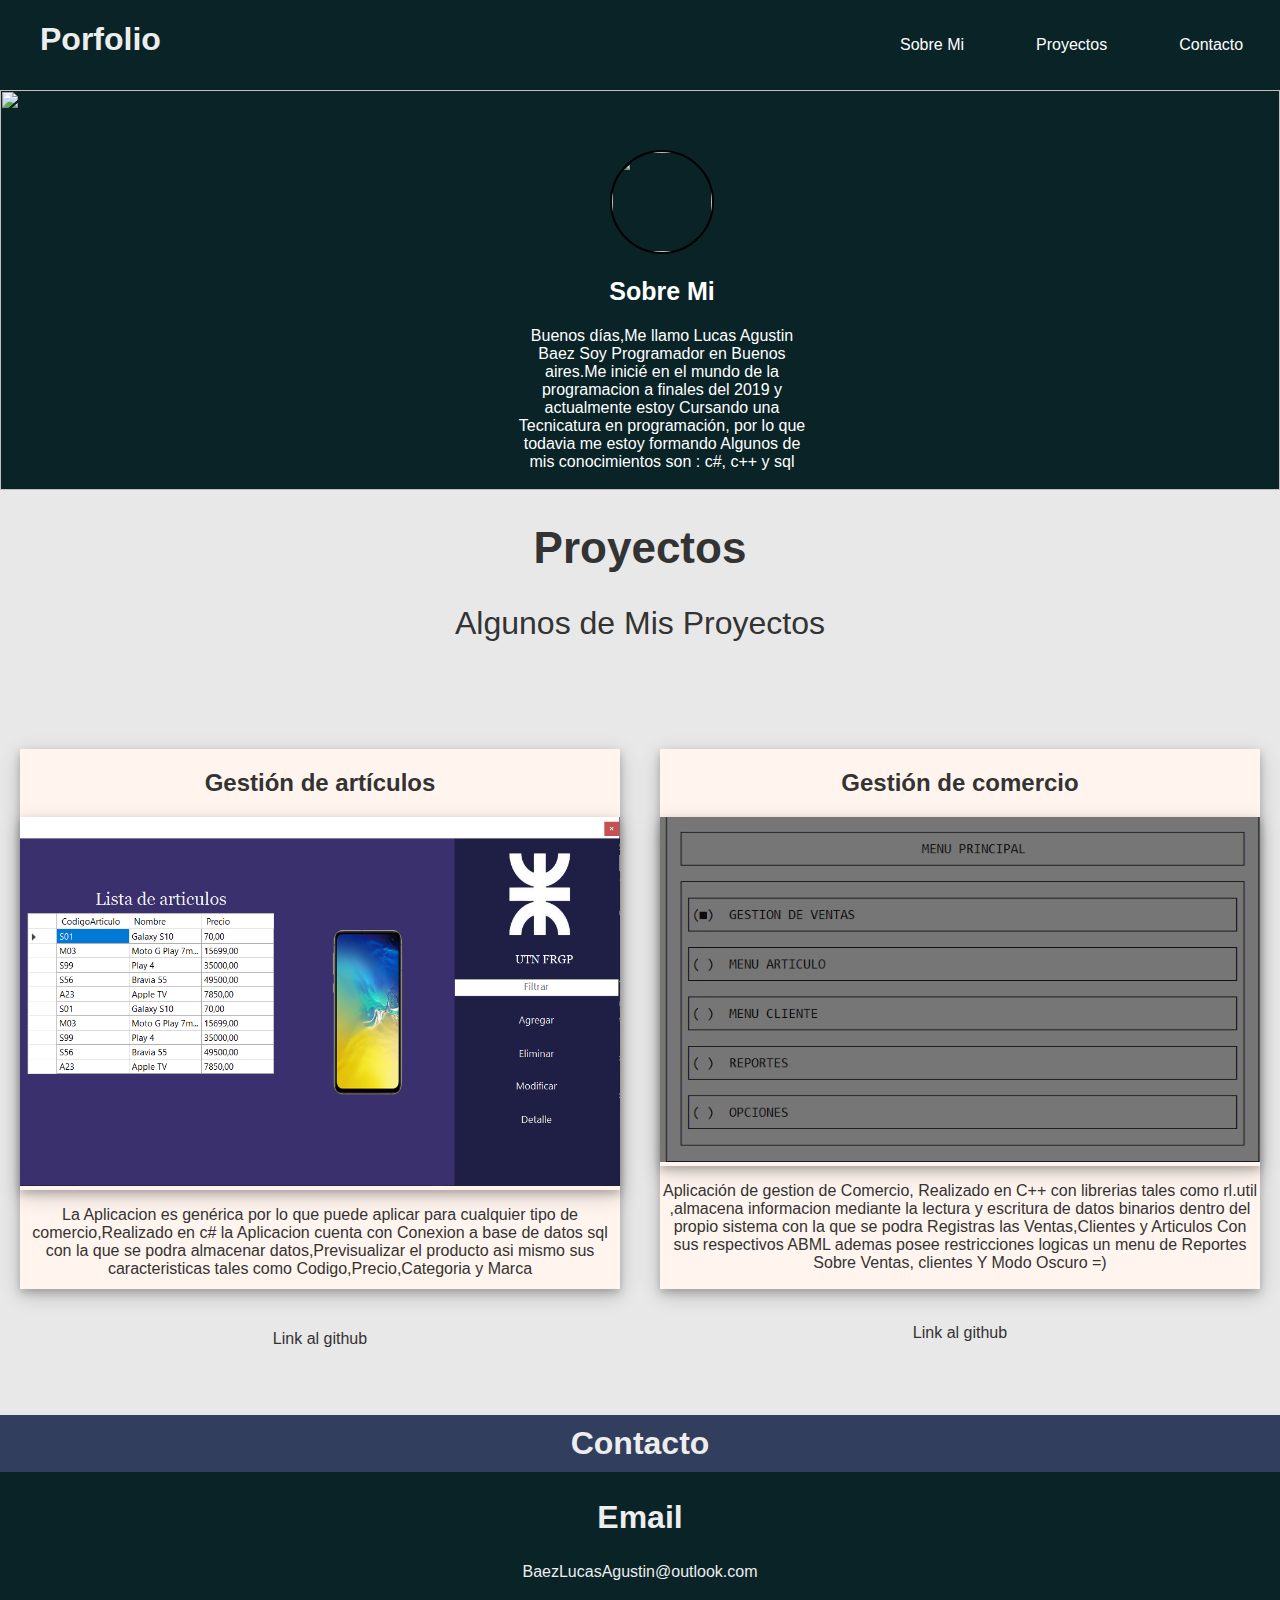
==== index.html @ e30df7c5 "modificacion" ====
<!DOCTYPE html>

<html>
    <head>
        <meta charset="UTF-8">
        <meta http-equiv="X-UA-Compatible" content="IE=edge">
        <meta name="viewport" content="width=device-width, initial-scale=1.0">
        <link rel=stylesheet href="../css/estilos.css">
        <title>LucasBaez Porfolio</title>
    </head>

    <body>
        <header>

            <nav>
                <h1 class="Porfolio">Porfolio</h1>
                    <ul class="Navegacion">
                        <li><a href="#SobreMi" >Sobre Mi</a></li>
                        <li><a href="#Proyectos">Proyectos</a></li>
                        <li><a href="#Contacto">Contacto</a></li>
                    </ul>
            </nav>
        </header>

        <section id="SobreMi">
            <div class="Banner" >
                <img src="../Img/web-developer-banner.png" class="Banner-Png"/> 
            </div>
            <div class="info-banner">
                <img src="../Img/f.jpg"  class="Png-SobreMi" />
                <h2>Sobre Mi</h2>
                <p>Buenos días,Me llamo Lucas Agustin Baez Soy Programador en Buenos aires.Me inicié en el mundo de la programacion
                    a finales del 2019 y actualmente estoy Cursando una Tecnicatura en 
                    programación, por lo que todavia me estoy formando
                    Algunos de mis conocimientos son : c#, c++ y sql
                    </p>
            </div>

        </section>

        <section id="Proyectos" class="Proyectos">
            <div class="Proyectos-Titulo">
                <h1>Proyectos</h1>
                <p>
                    Algunos de Mis Proyectos 
                </p>
            </div>

            <div class="Contenedor-Proyecto">

                <div class="Proyecto">
                    <div class="Titulo">
                        <h2>Gestión de artículos</h2>
                    </div>

                    <div class="Contenedor-img">
                        <img src="../img/proyecto2.PNG" alt="">
                    </div>
                    <div class="info">
                        <p> La Aplicacion es genérica por lo que puede aplicar para cualquier tipo de comercio,Realizado en c# la Aplicacion 
                            cuenta con Conexion a base de datos sql con la que se podra almacenar datos,Previsualizar el producto asi mismo
                            sus caracteristicas tales como Codigo,Precio,Categoria y Marca
                        </p>
                    </div>

                    <div class="info">
                        <div class="link">
                            <a href="https://github.com/LucasBaez-arg/tp-winform-baez-toledo"  target="_blank" >Link al github</a>
                        </div>       
                    </div>
                    
                </div>

                <div class="Proyecto">
                    <div class="Titulo">
                        <h2>Gestión de comercio</h2>
                    </div>

                    <div class="Contenedor-img">
                        <img src="../img/Proyecto1.PNG" alt="">
                    </div>
                    <div class="info">
                        <p> Aplicación de gestion de Comercio, Realizado en C++ con librerias tales como rl.util 
                            ,almacena informacion mediante la lectura y escritura de datos binarios dentro del propio sistema
                            con la que se podra Registras las Ventas,Clientes y Articulos Con sus respectivos ABML ademas posee restricciones logicas
                            un menu de Reportes Sobre Ventas, clientes  Y Modo Oscuro =)      
                        </p>
                    </div>

                    <div class="info">
                        <div class="link">
                            <a href="https://github.com/LucasBaez-arg/Final-LabII"  target="_blank" >Link al github</a>
                        </div>       
                    </div>
                    
                </div>
                
            </div>
           
        </section>


        <section id="Contacto" class="Contenedor-Contacto">
             
            <h1>Contacto</h1>

            <div class="Mail">
                <h2>Email</h2>
                <p>BaezLucasAgustin@outlook.com</p>
            </div>
            
           

        </section>




        


    </body>
</html>
---- css/estilos.css ----
body{
    font-family:arial,helvetica;
    background:#e8e8e8;
    width: 100%;
    height: 100%;
    padding: 0;
    margin: 0;
}
/*Barra Navegacion*/
nav{
    background : #092327;
    overflow: auto;
}

.Porfolio{
    color:rgb(237, 237, 238);
    font-size:2em;
    float:left;
    padding-left: 40px;
}

.Navegacion{
    padding: 0;
    list-style: none;
    float: right;
    background : #092327;
    width: 90%;
    max-width:416px;
    margin: auto ;
}


.Navegacion  li{
    float: left;
}
.Navegacion li a{
    color: #fff;
    text-decoration: none;
    display: block;
    padding: 36px;
    text-align: center;
}

.Navegacion li a:hover{
    background :#12363b;
}

/*Banner*/

#SobreMi{
    width: 100%;
    height:400px;
    background : #092327;
    display:inline-block;
}

.Banner{
    width: 100%;
    height:400px;
    background : #092327;
    display:inline-block;
    position: relative;
}

.Banner-Png{
    width: 100%;
    height:100%;
    object-fit: cover;
}

.info-banner{
    position: absolute;
    left: 40%;
    top: 150px;
    height: 300px;
    width: 300px;
    text-align: center;
    margin: auto;
    color: white;
}

.info-banner h2{
    font-size: 25px;
}


.Png-SobreMi{
    width: 100px;
    height: 100px;
    border-radius: 50%;
    margin: auto;
    border:2px solid rgb(0, 0, 0);
    
}



.Banner h2{

    text-align: center;
    float: center;
    color:rgb(237, 237, 238);
    font-size:3em;  
}

.Banner p{
    text-align: center;
    color:rgb(237, 237, 238);
    font-size: 1em; 
}

/*Proyecto*/

.Proyectos{
    width: 100%;
    height: 900px;
    display: flex;
    flex-wrap: wrap;
    
}

.Proyectos-Titulo{
    color:#333333;
    font-size:2em;
    width: 100%;
    height: 150px;
    text-align: center;
}

.Proyectos-Titulo h1{
    
    font-size: 44px;
}

.Contenedor-Proyecto{
    width: 100%;
    height: 700px;
    display: flex;
    flex-direction: row;
    flex-wrap: nowrap;
    
}

.Proyecto{
    width: 600px;
    height: 540px;
    background-color: seashell;
    display: flex;
    flex-direction: column;
    flex-wrap: nowrap;
    margin: auto;
    box-shadow: 0 4px 8px 0 rgba(0, 0, 0, 0.2), 0 6px 20px 0 rgba(0, 0, 0, 0.19);
}

.Titulo{
    width: 100%;
    text-align: center;
    color:#333333;
    font-size:1em;
}

.Contenedor-img{
    width: 100%;
    box-shadow: 0 4px 8px 0 rgba(0, 0, 0, 0.2), 0 6px 20px 0 rgba(0, 0, 0, 0.19);
}

.Contenedor-img img{
    width: 100%;
}

.info{
    width: 100%;
    text-align: center;
    color:#333333;
}

.info a{
    color: #333333;
    text-decoration: none;
    display: block;
    padding: 36px;
    text-align: center;
}

.info  a:hover{
    background :#a3a3a3;
}

/*Contacto*/
.Contenedor-Contacto{
    /*Verificar posicion*/
    width: 100%;
    height:200px;
    background : #092327;
}

.Contenedor-Contacto h1{
    text-align: center;
    color:rgb(237, 237, 238);
    font-size: 2em; 
    padding: 10px;
    background-color: #313e5d;

}



.Contacto{
    width: 100%;
    
}

.Mail h2{
    text-align: left;
    color:rgb(237, 237, 238);
    font-size: 2em; 
    padding: 10px;
    text-align: center;
    padding: 0;
}

.Mail p{
    text-align: left;
    color:rgb(237, 237, 238);
    font-size: 1em; 
    padding: 0;
    text-align: center;
    padding: 0px;
}
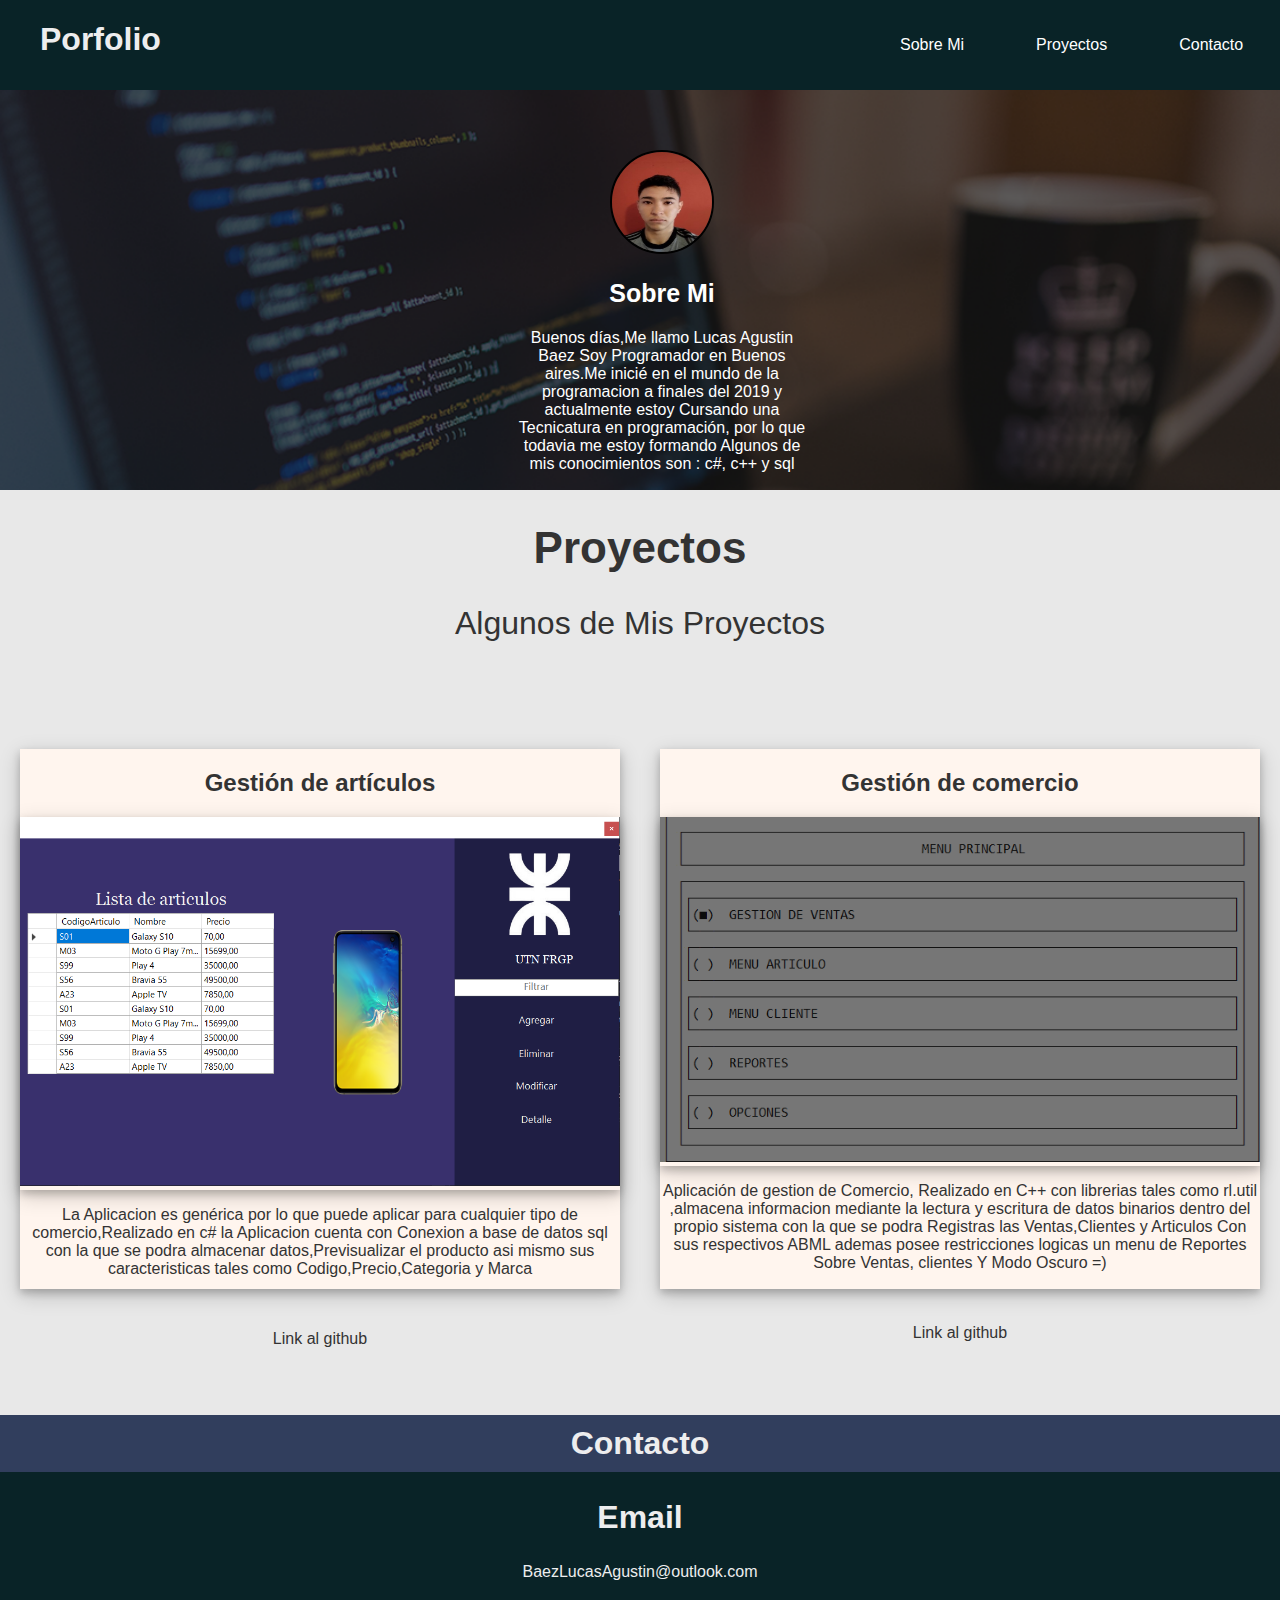
==== commit 13030003: "x" ====
--- a/index.html
+++ b/index.html
@@ -5,7 +5,7 @@
         <meta charset="UTF-8">
         <meta http-equiv="X-UA-Compatible" content="IE=edge">
         <meta name="viewport" content="width=device-width, initial-scale=1.0">
-        <link rel=stylesheet href="../css/estilos.css">
+        <link rel=stylesheet href="./css/estilos.css">
         <title>LucasBaez Porfolio</title>
     </head>
 
@@ -24,10 +24,10 @@
 
         <section id="SobreMi">
             <div class="Banner" >
-                <img src="../Img/web-developer-banner.png" class="Banner-Png"/> 
+                <img src="./img/web-developer-banner.png" class="Banner-Png"/> 
             </div>
             <div class="info-banner">
-                <img src="../Img/f.jpg"  class="Png-SobreMi" />
+                <img src="./img/f.jpg"  class="Png-SobreMi" />
                 <h2>Sobre Mi</h2>
                 <p>Buenos días,Me llamo Lucas Agustin Baez Soy Programador en Buenos aires.Me inicié en el mundo de la programacion
                     a finales del 2019 y actualmente estoy Cursando una Tecnicatura en 
@@ -54,7 +54,7 @@
                     </div>
 
                     <div class="Contenedor-img">
-                        <img src="../img/proyecto2.PNG" alt="">
+                        <img src="./img/proyecto2.PNG" alt="">
                     </div>
                     <div class="info">
                         <p> La Aplicacion es genérica por lo que puede aplicar para cualquier tipo de comercio,Realizado en c# la Aplicacion 
@@ -77,7 +77,7 @@
                     </div>
 
                     <div class="Contenedor-img">
-                        <img src="../img/Proyecto1.PNG" alt="">
+                        <img src="./img/Proyecto1.PNG" alt="">
                     </div>
                     <div class="info">
                         <p> Aplicación de gestion de Comercio, Realizado en C++ con librerias tales como rl.util 
